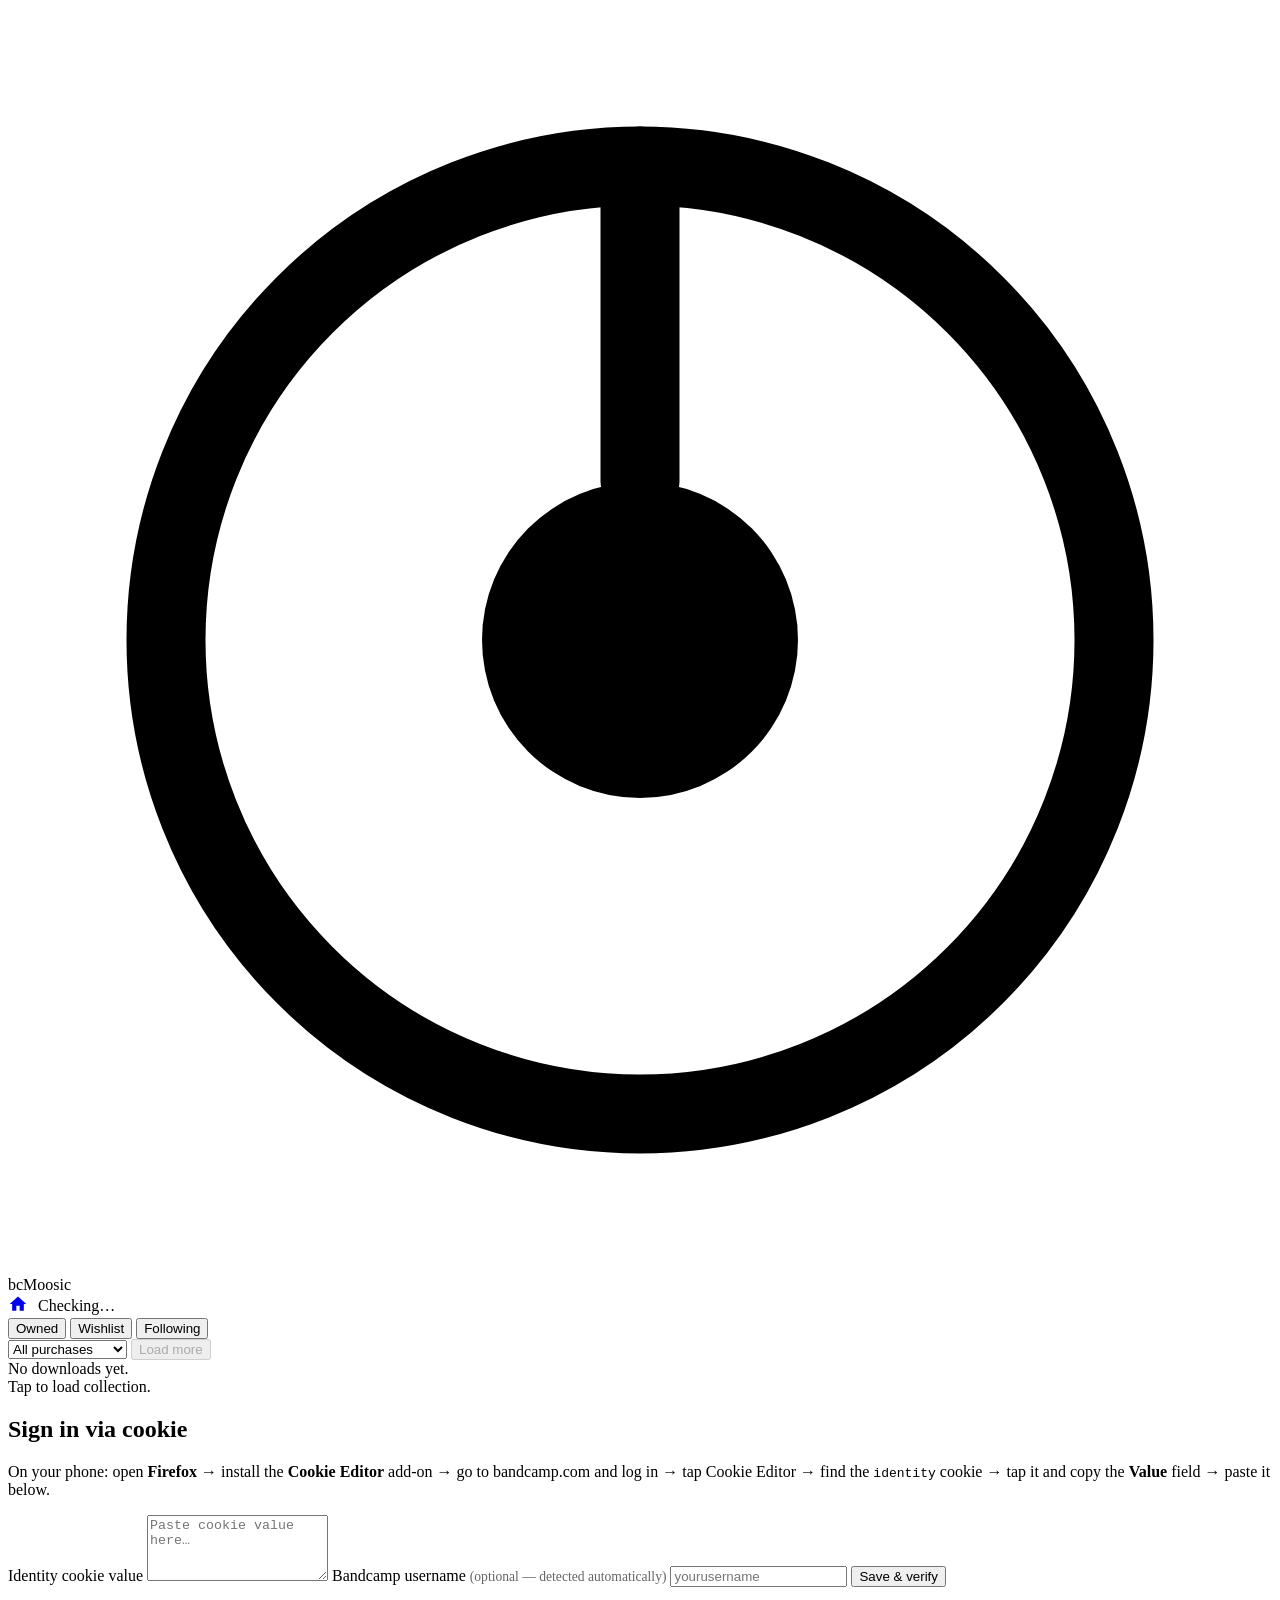
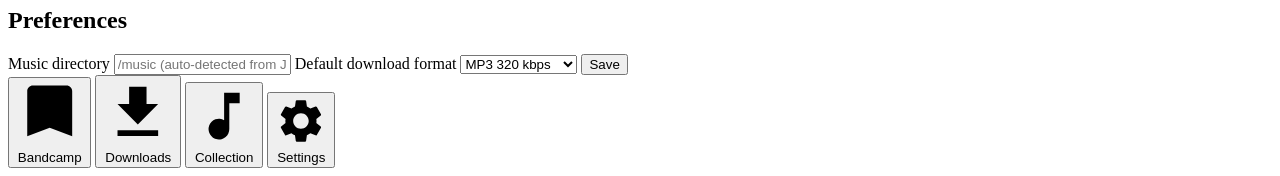
==== Jellyfin.Plugin.BcMoosic/Web/index.html @ 4df9404c "Initial release: bcMoosic Jellyfin plugin v1.0 Browse Bandcamp purchases, wishlist, and followed art" ====
<!DOCTYPE html>
<html lang="en">
<head>
  <meta charset="UTF-8">
  <meta name="viewport" content="width=device-width, initial-scale=1.0, viewport-fit=cover">
  <meta name="theme-color" content="#0f0f1a">
  <meta name="apple-mobile-web-app-capable" content="yes">
  <meta name="apple-mobile-web-app-status-bar-style" content="black-translucent">
  <title>bcMoosic</title>
  <link rel="manifest" href="/BcMoosic/static/manifest.json">
  <link rel="stylesheet" href="/BcMoosic/static/style.css">
</head>
<body>

  <header>
    <div class="header-title">
      <svg class="logo" viewBox="0 0 24 24" fill="none">
        <circle cx="12" cy="12" r="9" stroke="currentColor" stroke-width="1.5"/>
        <circle cx="12" cy="12" r="3" fill="currentColor"/>
        <line x1="12" y1="3" x2="12" y2="9" stroke="currentColor" stroke-width="1.5" stroke-linecap="round"/>
      </svg>
      bcMoosic
    </div>
    <div style="display:flex;align-items:center;gap:10px">
      <a href="/web/" title="Back to Jellyfin" class="jellyfin-home-link">
        <svg viewBox="0 0 24 24" width="20" height="20" fill="currentColor"><path d="M10 20v-6h4v6h5v-8h3L12 3 2 12h3v8z"/></svg>
      </a>
      <span id="auth-badge" class="badge">Checking…</span>
    </div>
  </header>

  <main id="app">

    <!-- ======================== BANDCAMP ======================== -->
    <section id="page-purchases" class="page active">
      <div class="bc-segments">
        <button type="button" class="bc-seg active" data-seg="owned">Owned</button>
        <button type="button" class="bc-seg" data-seg="wishlist">Wishlist</button>
        <button type="button" class="bc-seg" data-seg="following">Following</button>
      </div>

      <div id="bc-owned">
        <div class="toolbar">
          <select id="filter-select">
            <option value="all">All purchases</option>
            <option value="new">Not downloaded</option>
          </select>
          <button id="btn-load-more" class="btn-ghost" disabled>Load more</button>
        </div>
        <div id="purchases-list"></div>
      </div>

      <div id="bc-wishlist" style="display:none">
        <div id="wishlist-list"></div>
      </div>

      <div id="bc-following" style="display:none">
        <div id="following-list"></div>
      </div>
    </section>

    <!-- ======================== DOWNLOADS ======================== -->
    <section id="page-downloads" class="page">
      <div id="downloads-list">
        <div class="empty-state">No downloads yet.</div>
      </div>
    </section>

    <!-- ======================== COLLECTION ====================== -->
    <section id="page-collection" class="page">
      <div id="collection-list">
        <div class="empty-state">Tap to load collection.</div>
      </div>
    </section>

    <!-- ======================== SETTINGS ======================== -->
    <section id="page-settings" class="page">
      <div class="settings-block">
        <h2>Sign in via cookie</h2>
        <p class="hint">
          On your phone: open <strong>Firefox</strong> → install the
          <strong>Cookie Editor</strong> add-on → go to bandcamp.com and log in →
          tap Cookie Editor → find the <code>identity</code> cookie → tap it and copy the
          <strong>Value</strong> field → paste it below.
        </p>
        <form id="cookie-form">
          <label>
            Identity cookie value
            <textarea id="cookie-identity" rows="4" placeholder="Paste cookie value here…" autocomplete="off" autocorrect="off" autocapitalize="off" spellcheck="false"></textarea>
          </label>
          <label>
            Bandcamp username <span style="opacity:.6;font-size:.85em">(optional — detected automatically)</span>
            <input type="text" id="cookie-username" placeholder="yourusername" autocomplete="off" autocorrect="off" autocapitalize="off">
          </label>
          <button type="submit" class="btn-primary">Save &amp; verify</button>
          <div id="cookie-status" class="form-status"></div>
        </form>
      </div>

      <div class="settings-block">
        <h2>Preferences</h2>
        <form id="prefs-form">
          <label>
            Music directory
            <input type="text" id="pref-music-dir" placeholder="/music (auto-detected from Jellyfin library)" autocomplete="off" autocorrect="off" autocapitalize="off" spellcheck="false">
          </label>
          <label>
            Default download format
            <select id="pref-format">
              <option value="mp3-320">MP3 320 kbps</option>
              <option value="flac">FLAC (lossless)</option>
              <option value="aac-hi">AAC Hi</option>
              <option value="vorbis">Ogg Vorbis</option>
              <option value="alac">ALAC</option>
              <option value="wav">WAV</option>
              <option value="aiff-lossless">AIFF (lossless)</option>
            </select>
          </label>
          <button type="submit" class="btn-secondary">Save</button>
          <div id="prefs-status" class="form-status"></div>
        </form>
      </div>
    </section>

  </main>

  <!-- Tab bar -->
  <nav class="tab-bar" role="tablist">
    <button class="tab active" data-page="purchases" role="tab" aria-selected="true">
      <svg viewBox="0 0 24 24" fill="currentColor"><path d="M18 2H6c-1.1 0-2 .9-2 2v16l8-3 8 3V4c0-1.1-.9-2-2-2z"/></svg>
      <span>Bandcamp</span>
    </button>
    <button class="tab" data-page="downloads" role="tab" aria-selected="false">
      <svg viewBox="0 0 24 24" fill="currentColor"><path d="M19 9h-4V3H9v6H5l7 7 7-7zM5 18v2h14v-2H5z"/></svg>
      <span>Downloads</span>
    </button>
    <button class="tab" data-page="collection" role="tab" aria-selected="false">
      <svg viewBox="0 0 24 24" fill="currentColor"><path d="M12 3v10.55A4 4 0 1 0 14 17V7h4V3h-6z"/></svg>
      <span>Collection</span>
    </button>
    <button class="tab" data-page="settings" role="tab" aria-selected="false">
      <svg viewBox="0 0 24 24" fill="currentColor"><path d="M19.14 12.94c.04-.3.06-.61.06-.94 0-.32-.02-.64-.07-.94l2.03-1.58c.18-.14.23-.41.12-.61l-1.92-3.32c-.12-.22-.37-.29-.59-.22l-2.39.96c-.5-.38-1.03-.7-1.62-.94l-.36-2.54c-.04-.24-.24-.41-.48-.41h-3.84c-.24 0-.43.17-.47.41l-.36 2.54c-.59.24-1.13.57-1.62.94l-2.39-.96c-.22-.08-.47 0-.59.22L2.74 8.87c-.12.21-.08.47.12.61l2.03 1.58c-.05.3-.09.63-.09.94s.02.64.07.94l-2.03 1.58c-.18.14-.23.41-.12.61l1.92 3.32c.12.22.37.29.59.22l2.39-.96c.5.38 1.03.7 1.62.94l.36 2.54c.05.24.24.41.48.41h3.84c.24 0 .44-.17.47-.41l.36-2.54c.59-.24 1.13-.57 1.62-.94l2.39.96c.22.08.47 0 .59-.22l1.92-3.32c.12-.22.07-.47-.12-.61l-2.03-1.58zM12 15.6c-1.98 0-3.6-1.62-3.6-3.6s1.62-3.6 3.6-3.6 3.6 1.62 3.6 3.6-1.62 3.6-3.6 3.6z"/></svg>
      <span>Settings</span>
    </button>
  </nav>

  <script src="/BcMoosic/static/app.js"></script>
</body>
</html>
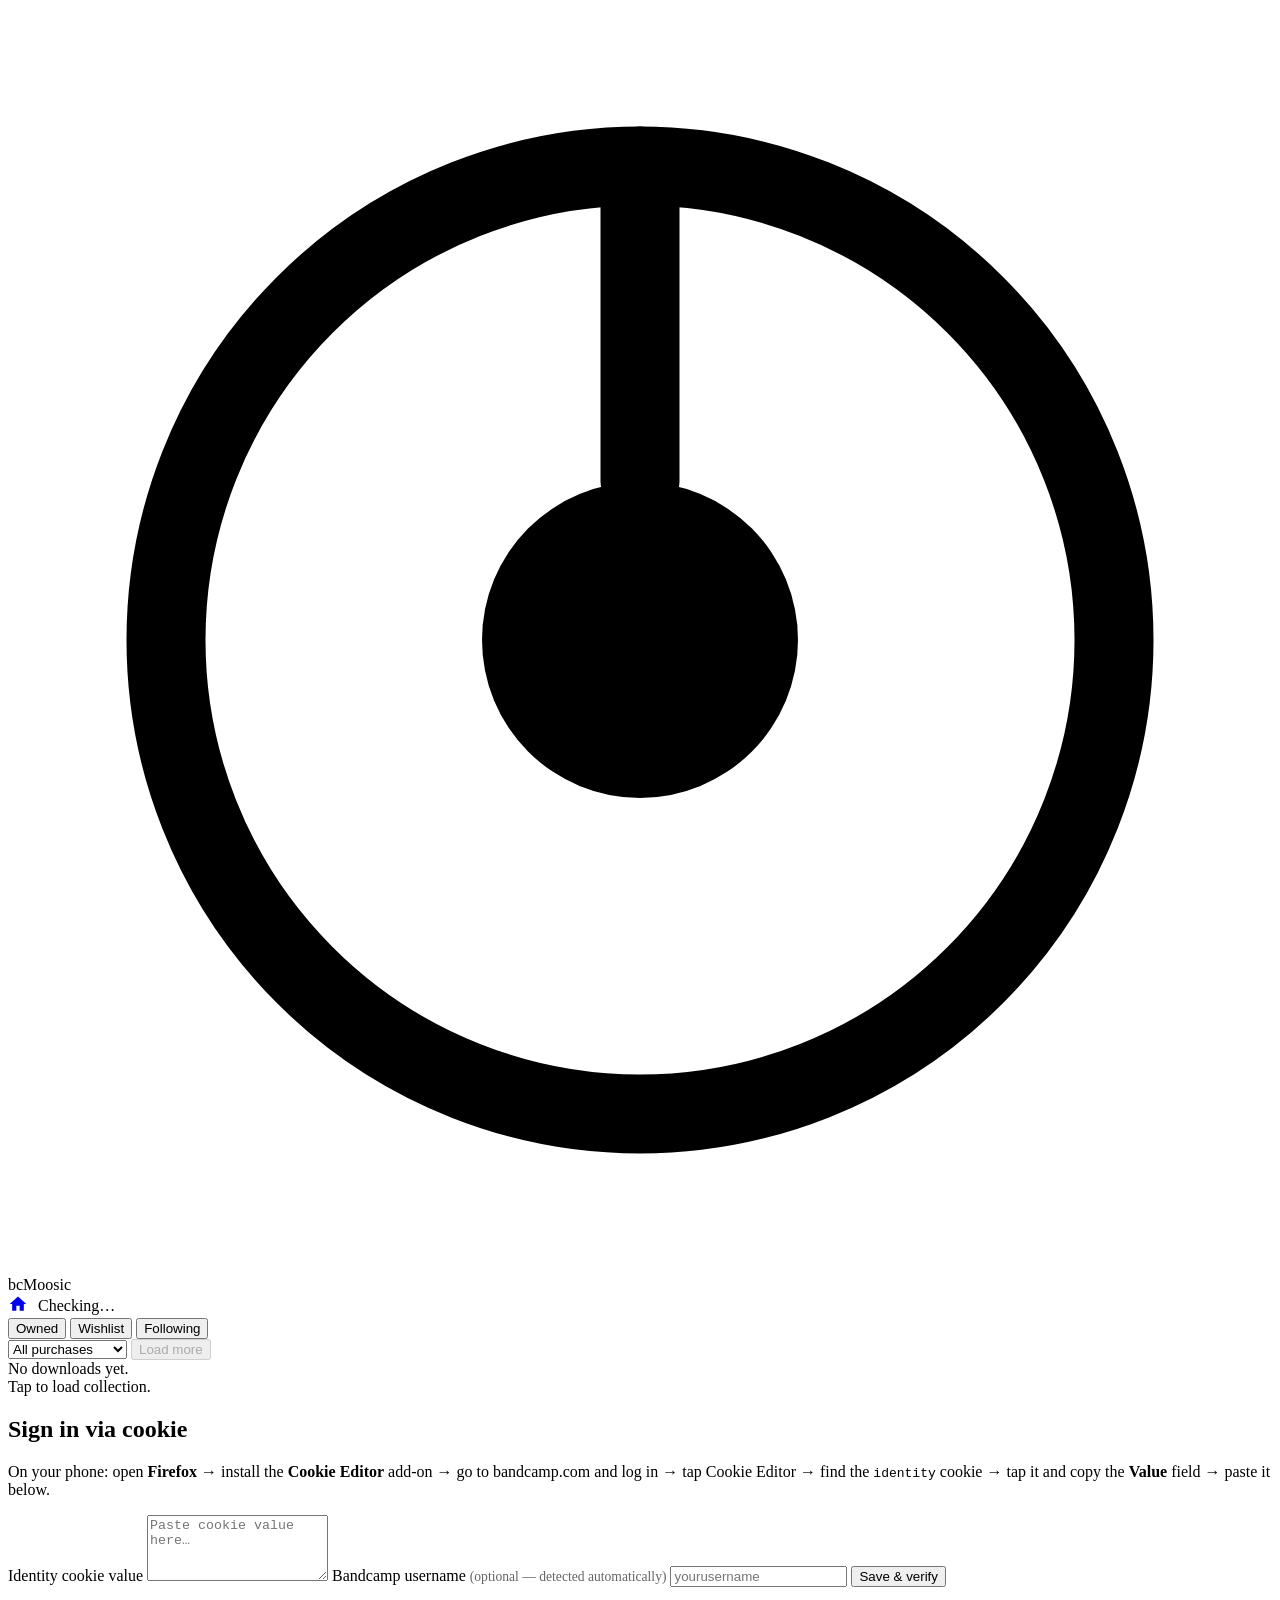
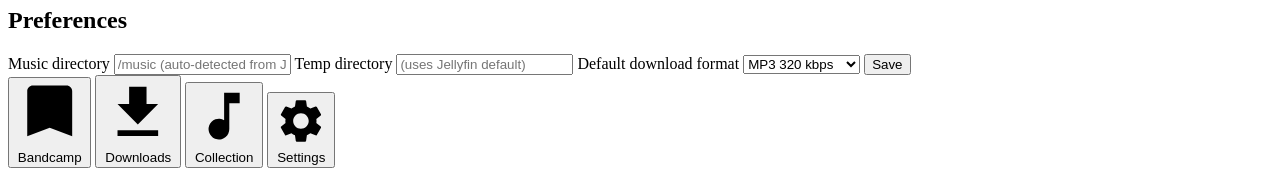
==== commit d6a187bf: "Add temp directory field to settings UI - Settings page now shows the effective temp dir (resolved f" ====
--- a/Jellyfin.Plugin.BcMoosic/Web/index.html
+++ b/Jellyfin.Plugin.BcMoosic/Web/index.html
@@ -105,6 +105,10 @@
             <input type="text" id="pref-music-dir" placeholder="/music (auto-detected from Jellyfin library)" autocomplete="off" autocorrect="off" autocapitalize="off" spellcheck="false">
           </label>
           <label>
+            Temp directory
+            <input type="text" id="pref-temp-dir" placeholder="(uses Jellyfin default)" autocomplete="off" autocorrect="off" autocapitalize="off" spellcheck="false">
+          </label>
+          <label>
             Default download format
             <select id="pref-format">
               <option value="mp3-320">MP3 320 kbps</option>
